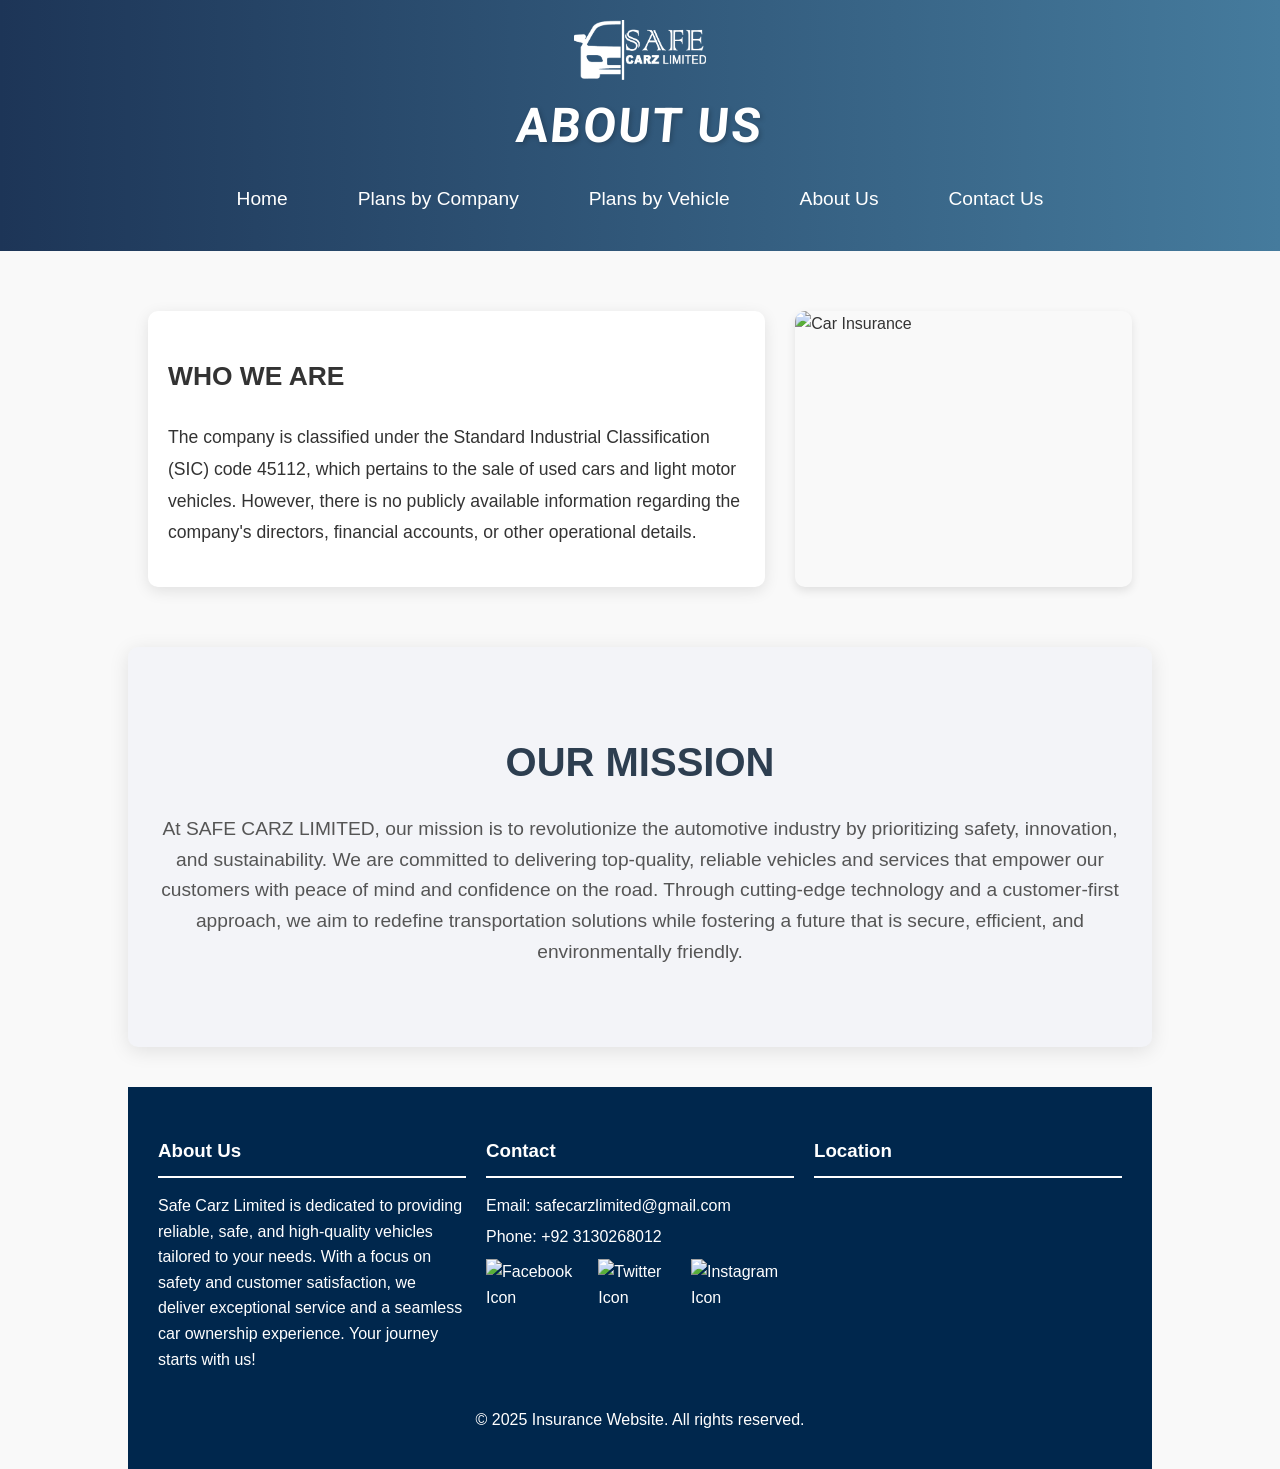
==== AboutUs.html @ 517ec1f9 "Initial commit" ====
<!DOCTYPE html>
<html lang="en">
<head>
    <meta charset="UTF-8">
    <meta name="viewport" content="width=device-width, initial-scale=1.0">
    <title>About Us - Car Insurance</title>
    <link href="https://fonts.googleapis.com/css2?family=Roboto:wght@400;700&display=swap" rel="stylesheet">
    <!-- AOS Library for Scroll Animations -->
    <link rel="stylesheet" href="https://cdn.jsdelivr.net/npm/aos@2.3.4/dist/aos.css">
    <style>
       /* styles.css */

/* General Styles */
body {
    font-family: Arial, sans-serif;
    margin: 0;
    padding: 0;
    box-sizing: border-box;
    line-height: 1.6;
    color: #333;
    background-color: #f9f9f9;
}

header {
    background: linear-gradient(90deg, #1d3557, #457b9d);
    color: #fff;
    padding: 20px 0;
    text-align: center;
    animation: slideDown 1.2s ease-in-out;
}

@keyframes slideDown {
    from {
        transform: translateY(-100%);
    }
    to {
        transform: translateY(0);
    }
}

header h1 {
    font-size: clamp(2.2rem, 5vw, 3rem);
    margin-bottom: 10px;
    letter-spacing: 2px;
}

nav {
    margin-top: 20px;
    position: relative;
}

/* Navbar Links */
nav .menu {
    list-style: none;
    display: flex;
    justify-content: center;
    gap: 20px;
    padding: 0;
    transition: transform 0.5s ease-in-out;
    transform-origin: top;
    animation: fadeInUp 1.2s ease-in-out;
}

@keyframes fadeInUp {
    from {
        opacity: 0;
        transform: translateY(20px);
    }
    to {
        opacity: 1;
        transform: translateY(0);
    }
}

nav .menu li a {
    text-decoration: none;
    color: #fff;
    font-size: 1.2rem;
    padding: 12px 25px;
    border-radius: 5px;
    transition: background-color 0.4s, transform 0.3s;
}

nav .menu li a:hover {
    background-color: #4b86c9;
    transform: scale(1.1);
}

/* Toggle Button */
button.menu-toggle {
    background-color: transparent;
    border: none;
    color: #fff;
    font-size: 2rem;
    cursor: pointer;
    display: none;
    position: absolute;
    /* top: 100; */
    right: 0;
    bottom: 150px;
}

/* Responsive Menu */
@media (max-width: 768px) {
    nav .menu {
        display: none;
        flex-direction: column;
        background: #1d3557;
        position: absolute;
        top: 0px;
        right: 0;
        width: 100%;
    }

    nav .menu.show {
        display: flex;
    }

    button.menu-toggle {
        display: block; /* Show toggle button on smaller screens */
    }
}


    .logo a img {
    height: 60px;  /* Adjust the height to match the navbar height */
    width: auto;   /* Keep the aspect ratio intact */
}

    
header h1 {
    font-size: 3rem;
    margin: 0;
    font-weight: 700;
    font-family: 'Roboto', sans-serif; /* Example custom font */
    text-transform: uppercase; /* Uppercase text */
    letter-spacing: 2px; /* Adds spacing between letters */
    color: #ffffff; /* Darker color for the text */
    text-shadow: 2px 2px 5px rgba(0, 0, 0, 0.2); /* Subtle shadow for depth */
    transform: skewX(-5deg); /* Slanted text */
}


        .container {
            width: 80%;
            margin: 0 auto;
        }

        .about-section {
            display: flex;
            justify-content: space-between;
            margin: 60px 0;
            gap: 30px;
            padding: 0 20px;
        }

        .about-text {
            width: 60%;
            font-size: 1.1rem;
            line-height: 1.8;
            background-color: #fff;
            border-radius: 10px;
            padding: 20px;
            box-shadow: 0 4px 15px rgba(0, 0, 0, 0.1);
            transition: transform 0.3s ease, box-shadow 0.3s ease, background-color 0.3s ease;
            opacity: 0;
            animation: slideInLeft 1s forwards;
        }

        .about-text:hover {
            transform: scale(1.02);
            box-shadow: 0 6px 20px rgba(0, 0, 0, 0.2);
            background-color: #f0f8ff;
        }

        .about-images {
            width: 35%;
            overflow: hidden;
            border-radius: 10px;
            box-shadow: 0 4px 10px rgba(0, 0, 0, 0.1);
            opacity: 0;
            animation: slideInRight 1s forwards;
            transition: transform 0.3s ease;
        }

        .about-images img {
            width: 100%;
            transition: transform 0.3s ease;
        }

        .about-images img:hover {
            transform: scale(1.1);
            cursor: pointer;
        }

        @keyframes slideInLeft {
            from {
                transform: translateX(-100%);
                opacity: 0;
            }
            to {
                transform: translateX(0);
                opacity: 1;
            }
        }

        @keyframes slideInRight {
            from {
                transform: translateX(100%);
                opacity: 0;
            }
            to {
                transform: translateX(0);
                opacity: 1;
            }
        }

        .mission-section {
            background-color: #f3f4f8;
            padding: 50px 20px;
            text-align: center;
            border-radius: 10px;
            box-shadow: 0 4px 20px rgba(0, 0, 0, 0.1);
            margin: 40px 0;
            opacity: 0;
            animation: slideInLeft 1s forwards;
            transition: background-color 0.3s ease;
        }

        .mission-section:hover {
            background-color: #e0f7fa;
        }

        .mission-section h2 {
            font-size: 2.5rem;
            margin-bottom: 20px;
            color: #2d3e50;
        }

        .mission-text {
            font-size: 1.2rem;
            color: #555;
            margin-bottom: 30px;
            line-height: 1.6;
        }

        .team-section {
            display: flex;
            justify-content: space-between;
            margin: 60px 0;
            gap: 30px;
            padding: 0 20px;
        }

        .team-member {
            text-align: center;
            width: 30%;
            transition: transform 0.3s ease;
            border-radius: 10px;
            padding: 20px;
            background-color: #fff;
            box-shadow: 0 4px 15px rgba(0, 0, 0, 0.1);
            opacity: 0;
            animation: slideInRight 1s forwards;
            transition: transform 0.3s ease, box-shadow 0.3s ease, background-color 0.3s ease;
        }

        .team-member:hover {
            transform: translateY(-10px);
            box-shadow: 0 10px 25px rgba(0, 0, 0, 0.15);
            background-color: #f0f8ff;
        }

        .team-member img {
            width: 120px;
            height: 120px;
            border-radius: 50%;
            box-shadow: 0 4px 15px rgba(0, 0, 0, 0.1);
        }

        .team-member h3 {
            margin: 20px 0 5px;
            font-size: 1.5rem;
            color: #333;
        }

        .team-member p {
            color: #777;
            font-size: 1rem;
        }

        footer {
            background-color: #00274d;
            color: white;
            padding: 20px 0;
        }

        .footer-container {
            display: flex;
            flex-wrap: wrap;
            justify-content: space-between;
            max-width: 1200px;
            margin: 0 auto;
            padding: 0 20px;
        }

        .footer-section {
            flex: 1;
            margin: 10px;
            min-width: 250px;
        }

        .footer-section h3 {
            border-bottom: 2px solid #ffffff;
            padding-bottom: 10px;
            margin-bottom: 15px;
        }

        .footer-section p, .footer-section a {
            color: #ffffff;
            text-decoration: none;
            margin: 5px 0;
            display: block;
        }

        .footer-icons {
            display: flex;
            gap: 10px;
        }

        .footer-icons img {
            width: 32px;
            height: 32px;
        }

        .footer-location iframe {
            width: 100%;
            height: 150px;
            border: 0;
        }

        /* Responsive Adjustments */
        @media (max-width: 768px) {
            .about-section, .team-section {
                flex-direction: column;
                gap: 20px;
            }

            .about-text, .about-images, .team-member {
                width: 100%;
            }

            .mission-section {
                padding: 30px 10px;
            }

            .mission-section h2 {
                font-size: 2rem;
            }

            .mission-text {
                font-size: 1rem;
            }

            .footer-container {
                flex-direction: column;
                align-items: center;
            }

            .footer-section {
                margin: 15px 0;
            }

            .footer-icons img {
                width: 24px;
                height: 24px;
            }
        }

        @media (max-width: 480px) {
            .header h1 {
                font-size: 2rem;
            }

            .about-text, .mission-section, .team-member {
                padding: 10px;
            }

            .team-member h3 {
                font-size: 1.2rem;
            }

            footer p {
                font-size: 0.9rem;
            }
        }
    </style>
</head>
<body>
    <header>
        <div class="logo">
            <a href="index.html"><img src="safe.png" alt="Logo"></a>
        </div>
        <h1>ABOUT US</h1>
        <nav>
            <button class="menu-toggle" aria-label="Toggle Navigation">☰</button>
            <ul class="menu">
                <li><a href="index.html">Home</a></li>
                <li><a href="PlansbyCompany.html">Plans by Company</a></li>
                <li><a href="PlansbyVehicle.html">Plans by Vehicle</a></li>
                <li><a href="AboutUs.html">About Us</a></li>
                <li><a href="contact.html">Contact Us</a></li>
            </ul>
        </nav>
    </header>
    
    

    <div class="container">
        <!-- About Section -->
        <section class="about-section" data-aos="fade-up">
            <div class="about-text">
                <h2>WHO WE ARE</h2>
                <p>The company is classified under the Standard Industrial Classification (SIC) code 45112, which pertains to the sale of used cars and light motor vehicles. However, there is no publicly available information regarding the company's directors, financial accounts, or other operational details.</p>
            </div>
            <div class="about-images">
                <img src="https://media.istockphoto.com/id/1341519862/vector/car-insurance-auto-insurance.jpg?s=612x612&w=0&k=20&c=WvOwoHB8SoZwAIbwEe8D1R8eb92h2hG0oB4m-qp6zZY=" alt="Car Insurance" data-aos="zoom-in">
            </div>
        </section>

        <!-- Mission Section -->
        <section class="mission-section" data-aos="fade-up">
            <h2>OUR MISSION</h2>
            <p class="mission-text">At SAFE CARZ LIMITED, our mission is to revolutionize the automotive industry by prioritizing safety, innovation, and sustainability. We are committed to delivering top-quality, reliable vehicles and services that empower our customers with peace of mind and confidence on the road.
                Through cutting-edge technology and a customer-first approach, we aim to redefine transportation solutions while fostering a future that is secure, efficient, and environmentally friendly.


            </p>
        </section>

       

     <!-- Footer -->
     <footer>
        <div class="footer-container">
            <div class="footer-section">
                <h3>About Us</h3>
                <p>Safe Carz Limited is dedicated to providing reliable, safe, and high-quality vehicles tailored to your needs. With a focus on safety and customer satisfaction, we deliver exceptional service and a seamless car ownership experience. Your journey starts with us!</p>
            </div>
            <div class="footer-section">
                <h3>Contact</h3>
                <p>Email: safecarzlimited@gmail.com</p>
                <p>Phone: +92 3130268012</p>
                <div class="footer-icons">
                    <a href="https://www.facebook.com/login.php/"><img src="https://thumbs.dreamstime.com/b/facebook-logo-vector-eps-file-squared-coloured-easily-editable-have-white-background-high-resolution-255557233.jpg" alt="Facebook Icon"></a>
                    <a href="https://pk.linkedin.com/"><img src="https://static.vecteezy.com/system/resources/previews/016/716/470/non_2x/linkedin-icon-free-png.png" alt="Twitter Icon"></a>
                    <a href="https://www.instagram.com/accounts/login/?hl=en"><img src="https://upload.wikimedia.org/wikipedia/commons/thumb/e/e7/Instagram_logo_2016.svg/2048px-Instagram_logo_2016.svg.png" alt="Instagram Icon"></a>
                </div>
            </div>
            <div class="footer-section footer-location">
                <h3>Location</h3>
                <iframe src="https://www.google.com/maps/embed?pb=!1m18!1m12!1m3!1d3153.835434509354!2d144.95543131558267!3d-37.81720997975144!2m3!1f0!2f0!3f0!3m2!1i1024!2i768!4f13.1!3m3!1m2!1s0x6ad642af0f11fd81%3A0xf5773f1d9a6df317!2sFlinders%20St%20Station!5e0!3m2!1sen!2sau!4v1613995208949!5m2!1sen!2sau" allowfullscreen="" loading="lazy"></iframe>
            </div>
        </div>
        <p style="text-align: center; margin-top: 20px;">&copy; 2025 Insurance Website. All rights reserved.</p>
    </footer>


    <!-- AOS Library JS -->
    <script src="https://cdn.jsdelivr.net/npm/aos@2.3.4/dist/aos.js"></script>
    <script>
        // Initialize AOS library
        AOS.init({
            duration: 1000,  // Duration of animations
            once: true,      // Trigger animation only once
            offset: 100      // Offset before animation triggers
        });
    </script>
    <script src="scripts.js"></script>
</body>
</html>
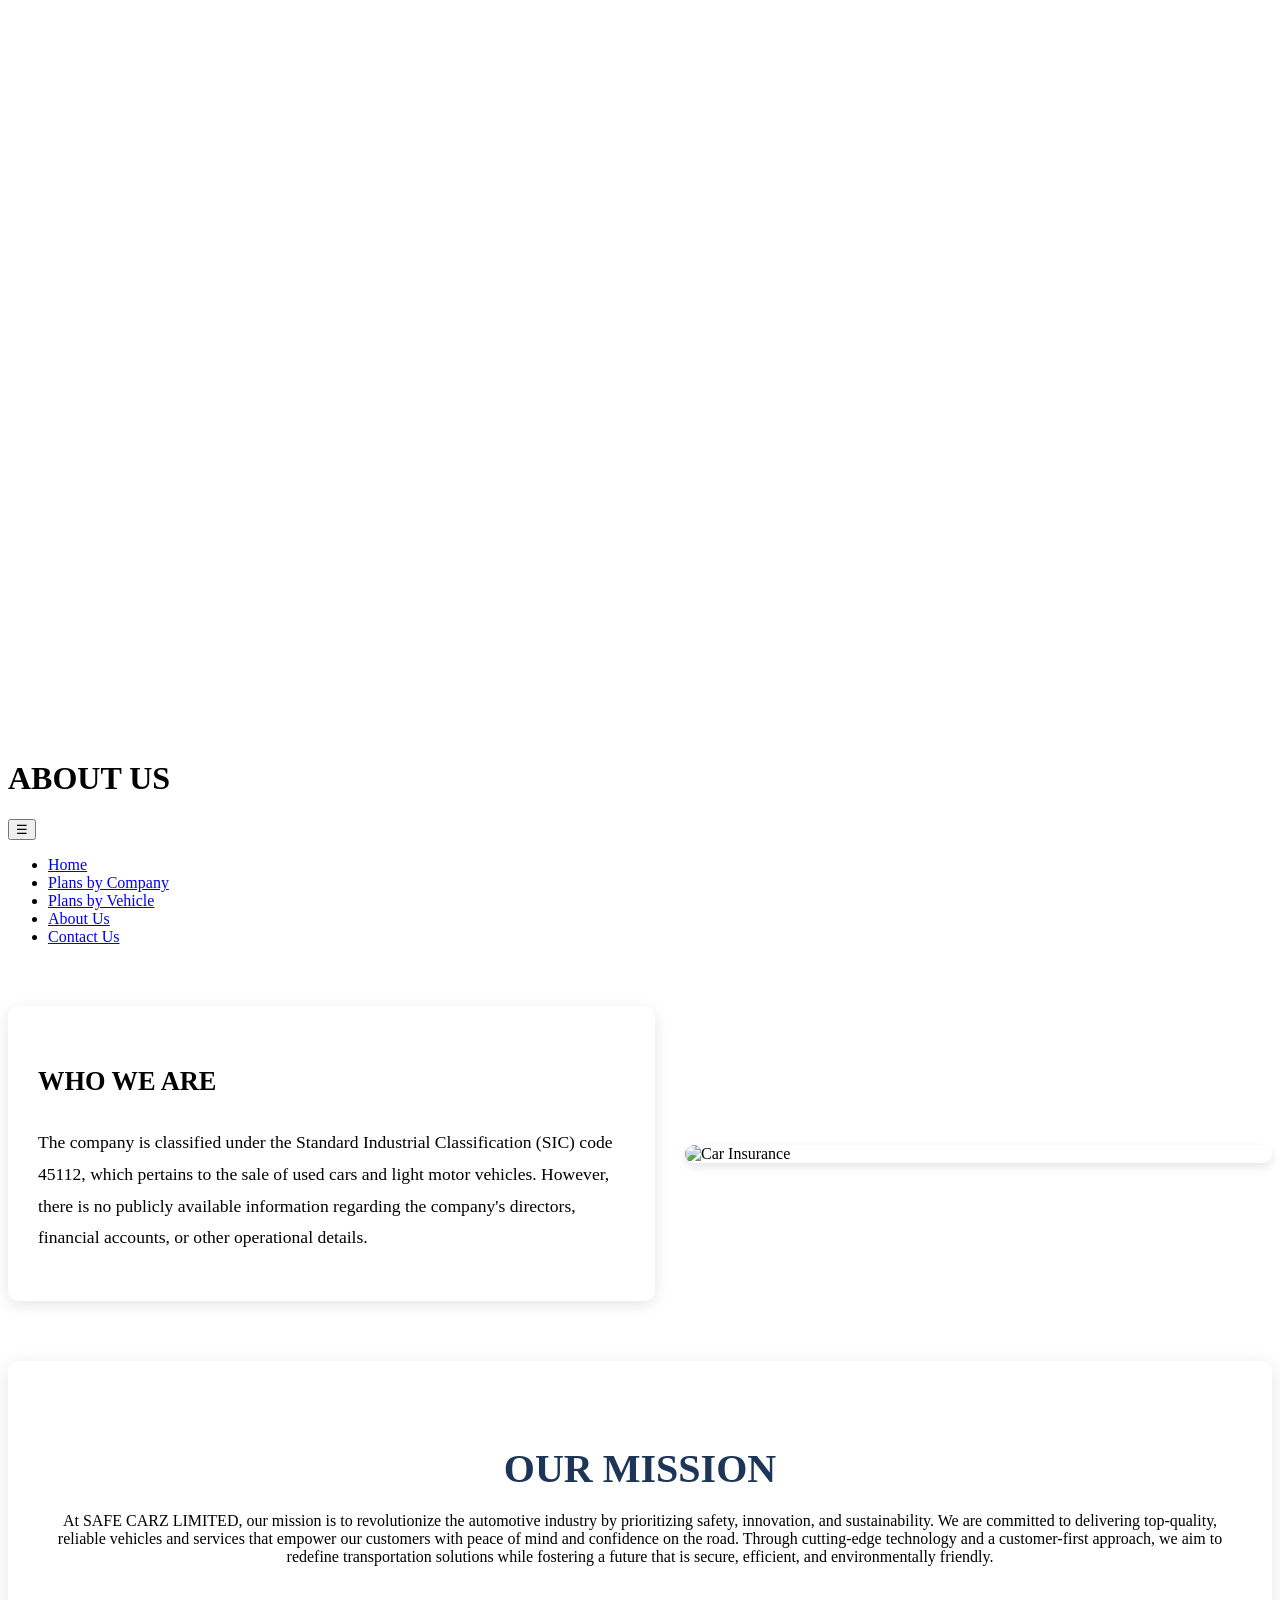
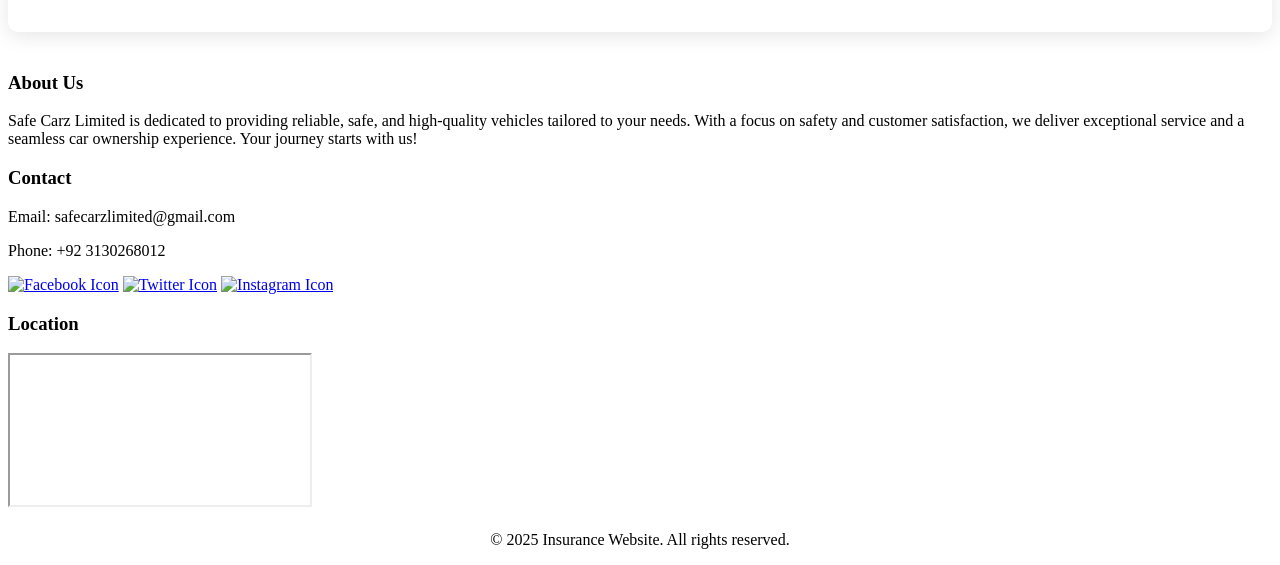
==== commit 197d674e: "Complete project refactor: consolidated CSS, fixed navigation toggle, and optimized responsiveness f" ====
--- a/AboutUs.html
+++ b/AboutUs.html
@@ -8,392 +8,69 @@
     <!-- AOS Library for Scroll Animations -->
     <link rel="stylesheet" href="https://cdn.jsdelivr.net/npm/aos@2.3.4/dist/aos.css">
     <style>
-       /* styles.css */
-
-/* General Styles */
-body {
-    font-family: Arial, sans-serif;
-    margin: 0;
-    padding: 0;
-    box-sizing: border-box;
-    line-height: 1.6;
-    color: #333;
-    background-color: #f9f9f9;
-}
-
-header {
-    background: linear-gradient(90deg, #1d3557, #457b9d);
-    color: #fff;
-    padding: 20px 0;
-    text-align: center;
-    animation: slideDown 1.2s ease-in-out;
-}
-
-@keyframes slideDown {
-    from {
-        transform: translateY(-100%);
-    }
-    to {
-        transform: translateY(0);
-    }
-}
-
-header h1 {
-    font-size: clamp(2.2rem, 5vw, 3rem);
-    margin-bottom: 10px;
-    letter-spacing: 2px;
-}
-
-nav {
-    margin-top: 20px;
-    position: relative;
-}
-
-/* Navbar Links */
-nav .menu {
-    list-style: none;
-    display: flex;
-    justify-content: center;
-    gap: 20px;
-    padding: 0;
-    transition: transform 0.5s ease-in-out;
-    transform-origin: top;
-    animation: fadeInUp 1.2s ease-in-out;
-}
-
-@keyframes fadeInUp {
-    from {
-        opacity: 0;
-        transform: translateY(20px);
-    }
-    to {
-        opacity: 1;
-        transform: translateY(0);
-    }
-}
-
-nav .menu li a {
-    text-decoration: none;
-    color: #fff;
-    font-size: 1.2rem;
-    padding: 12px 25px;
-    border-radius: 5px;
-    transition: background-color 0.4s, transform 0.3s;
-}
-
-nav .menu li a:hover {
-    background-color: #4b86c9;
-    transform: scale(1.1);
-}
-
-/* Toggle Button */
-button.menu-toggle {
-    background-color: transparent;
-    border: none;
-    color: #fff;
-    font-size: 2rem;
-    cursor: pointer;
-    display: none;
-    position: absolute;
-    /* top: 100; */
-    right: 0;
-    bottom: 150px;
-}
-
-/* Responsive Menu */
-@media (max-width: 768px) {
-    nav .menu {
-        display: none;
-        flex-direction: column;
-        background: #1d3557;
-        position: absolute;
-        top: 0px;
-        right: 0;
-        width: 100%;
-    }
-
-    nav .menu.show {
-        display: flex;
-    }
-
-    button.menu-toggle {
-        display: block; /* Show toggle button on smaller screens */
-    }
-}
-
-
-    .logo a img {
-    height: 60px;  /* Adjust the height to match the navbar height */
-    width: auto;   /* Keep the aspect ratio intact */
-}
-
-    
-header h1 {
-    font-size: 3rem;
-    margin: 0;
-    font-weight: 700;
-    font-family: 'Roboto', sans-serif; /* Example custom font */
-    text-transform: uppercase; /* Uppercase text */
-    letter-spacing: 2px; /* Adds spacing between letters */
-    color: #ffffff; /* Darker color for the text */
-    text-shadow: 2px 2px 5px rgba(0, 0, 0, 0.2); /* Subtle shadow for depth */
-    transform: skewX(-5deg); /* Slanted text */
-}
-
-
+    <link rel="stylesheet" href="styles.css">
+    <style>
         .container {
-            width: 80%;
+            width: 90%;
+            max-width: 1200px;
             margin: 0 auto;
         }
 
         .about-section {
             display: flex;
             justify-content: space-between;
+            align-items: center;
             margin: 60px 0;
             gap: 30px;
-            padding: 0 20px;
         }
 
         .about-text {
-            width: 60%;
+            flex: 1;
             font-size: 1.1rem;
             line-height: 1.8;
             background-color: #fff;
             border-radius: 10px;
-            padding: 20px;
+            padding: 30px;
             box-shadow: 0 4px 15px rgba(0, 0, 0, 0.1);
-            transition: transform 0.3s ease, box-shadow 0.3s ease, background-color 0.3s ease;
-            opacity: 0;
-            animation: slideInLeft 1s forwards;
-        }
-
-        .about-text:hover {
-            transform: scale(1.02);
-            box-shadow: 0 6px 20px rgba(0, 0, 0, 0.2);
-            background-color: #f0f8ff;
         }
 
         .about-images {
-            width: 35%;
+            flex: 1;
             overflow: hidden;
             border-radius: 10px;
             box-shadow: 0 4px 10px rgba(0, 0, 0, 0.1);
-            opacity: 0;
-            animation: slideInRight 1s forwards;
-            transition: transform 0.3s ease;
         }
 
         .about-images img {
             width: 100%;
+            display: block;
             transition: transform 0.3s ease;
         }
 
-        .about-images img:hover {
-            transform: scale(1.1);
-            cursor: pointer;
-        }
-
-        @keyframes slideInLeft {
-            from {
-                transform: translateX(-100%);
-                opacity: 0;
-            }
-            to {
-                transform: translateX(0);
-                opacity: 1;
-            }
-        }
-
-        @keyframes slideInRight {
-            from {
-                transform: translateX(100%);
-                opacity: 0;
-            }
-            to {
-                transform: translateX(0);
-                opacity: 1;
-            }
-        }
-
         .mission-section {
-            background-color: #f3f4f8;
-            padding: 50px 20px;
+            background-color: #fff;
+            padding: 50px 30px;
             text-align: center;
             border-radius: 10px;
             box-shadow: 0 4px 20px rgba(0, 0, 0, 0.1);
             margin: 40px 0;
-            opacity: 0;
-            animation: slideInLeft 1s forwards;
-            transition: background-color 0.3s ease;
-        }
-
-        .mission-section:hover {
-            background-color: #e0f7fa;
         }
 
         .mission-section h2 {
             font-size: 2.5rem;
             margin-bottom: 20px;
-            color: #2d3e50;
+            color: #1d3557;
         }
 
-        .mission-text {
-            font-size: 1.2rem;
-            color: #555;
-            margin-bottom: 30px;
-            line-height: 1.6;
-        }
-
-        .team-section {
-            display: flex;
-            justify-content: space-between;
-            margin: 60px 0;
-            gap: 30px;
-            padding: 0 20px;
-        }
-
-        .team-member {
-            text-align: center;
-            width: 30%;
-            transition: transform 0.3s ease;
-            border-radius: 10px;
-            padding: 20px;
-            background-color: #fff;
-            box-shadow: 0 4px 15px rgba(0, 0, 0, 0.1);
-            opacity: 0;
-            animation: slideInRight 1s forwards;
-            transition: transform 0.3s ease, box-shadow 0.3s ease, background-color 0.3s ease;
-        }
-
-        .team-member:hover {
-            transform: translateY(-10px);
-            box-shadow: 0 10px 25px rgba(0, 0, 0, 0.15);
-            background-color: #f0f8ff;
-        }
-
-        .team-member img {
-            width: 120px;
-            height: 120px;
-            border-radius: 50%;
-            box-shadow: 0 4px 15px rgba(0, 0, 0, 0.1);
-        }
-
-        .team-member h3 {
-            margin: 20px 0 5px;
-            font-size: 1.5rem;
-            color: #333;
-        }
-
-        .team-member p {
-            color: #777;
-            font-size: 1rem;
-        }
-
-        footer {
-            background-color: #00274d;
-            color: white;
-            padding: 20px 0;
-        }
-
-        .footer-container {
-            display: flex;
-            flex-wrap: wrap;
-            justify-content: space-between;
-            max-width: 1200px;
-            margin: 0 auto;
-            padding: 0 20px;
-        }
-
-        .footer-section {
-            flex: 1;
-            margin: 10px;
-            min-width: 250px;
-        }
-
-        .footer-section h3 {
-            border-bottom: 2px solid #ffffff;
-            padding-bottom: 10px;
-            margin-bottom: 15px;
-        }
-
-        .footer-section p, .footer-section a {
-            color: #ffffff;
-            text-decoration: none;
-            margin: 5px 0;
-            display: block;
-        }
-
-        .footer-icons {
-            display: flex;
-            gap: 10px;
-        }
-
-        .footer-icons img {
-            width: 32px;
-            height: 32px;
-        }
-
-        .footer-location iframe {
-            width: 100%;
-            height: 150px;
-            border: 0;
-        }
-
-        /* Responsive Adjustments */
         @media (max-width: 768px) {
-            .about-section, .team-section {
+            .about-section {
                 flex-direction: column;
-                gap: 20px;
             }
-
-            .about-text, .about-images, .team-member {
+            .about-text, .about-images {
                 width: 100%;
             }
-
-            .mission-section {
-                padding: 30px 10px;
-            }
-
-            .mission-section h2 {
-                font-size: 2rem;
-            }
-
-            .mission-text {
-                font-size: 1rem;
-            }
-
-            .footer-container {
-                flex-direction: column;
-                align-items: center;
-            }
-
-            .footer-section {
-                margin: 15px 0;
-            }
-
-            .footer-icons img {
-                width: 24px;
-                height: 24px;
-            }
         }
-
-        @media (max-width: 480px) {
-            .header h1 {
-                font-size: 2rem;
-            }
-
-            .about-text, .mission-section, .team-member {
-                padding: 10px;
-            }
-
-            .team-member h3 {
-                font-size: 1.2rem;
-            }
-
-            footer p {
-                font-size: 0.9rem;
-            }
-        }
+    </style>
     </style>
 </head>
 <body>
--- a/styles.css
+++ b/styles.css
@@ -0,0 +1,533 @@
+/* styles.css */
+
+/* General Styles */
+/* General Styles */
+* {
+    margin: 0;
+    padding: 0;
+    box-sizing: border-box;
+}
+
+body {
+    font-family: 'Segoe UI', Tahoma, Geneva, Verdana, sans-serif;
+    line-height: 1.6;
+    color: #333;
+    background-color: #f4f7fc;
+    overflow-x: hidden;
+}
+
+.container {
+    max-width: 1200px;
+    margin: 0 auto;
+    padding: 0 20px;
+}
+
+/* General Navbar Styles */
+header {
+    background: linear-gradient(90deg, #1d3557, #457b9d);
+    color: #fff;
+    padding: 15px 5%;
+    display: flex;
+    justify-content: space-between;
+    align-items: center;
+    position: sticky;
+    top: 0;
+    z-index: 1000;
+    box-shadow: 0 2px 10px rgba(0,0,0,0.1);
+    animation: slideDown 0.8s ease-out;
+}
+
+header h1 {
+    font-size: clamp(1.2rem, 3vw, 1.8rem);
+    margin: 0;
+    letter-spacing: 1px;
+    flex: 1;
+    text-align: center;
+}
+
+.logo img {
+    height: 50px;
+    width: auto;
+    transition: transform 0.3s;
+}
+
+.logo img:hover {
+    transform: scale(1.05);
+}
+
+nav {
+    flex: 0;
+}
+
+/* Navbar Links */
+nav .menu {
+    list-style: none;
+    display: flex;
+    gap: 15px;
+    padding: 0;
+    margin: 0;
+}
+
+@keyframes fadeInUp {
+    from {
+        opacity: 0;
+        transform: translateY(20px);
+    }
+    to {
+        opacity: 1;
+        transform: translateY(0);
+    }
+}
+
+nav .menu li a {
+    text-decoration: none;
+    color: #fff;
+    font-size: 1rem;
+    padding: 8px 15px;
+    border-radius: 5px;
+    transition: all 0.3s ease;
+    white-space: nowrap;
+}
+
+nav .menu li a:hover {
+    background-color: rgba(255, 255, 255, 0.2);
+    transform: translateY(-2px);
+}
+
+/* Toggle Button */
+button.menu-toggle {
+    background-color: transparent;
+    border: none;
+    color: #fff;
+    font-size: 1.8rem;
+    cursor: pointer;
+    display: none;
+    padding: 5px;
+    transition: transform 0.3s;
+}
+
+button.menu-toggle:active {
+    transform: scale(0.9);
+}
+
+/* Responsive Menu */
+@media (max-width: 768px) {
+    header {
+        padding: 10px 20px;
+    }
+
+    header h1 {
+        font-size: 1.2rem;
+        text-align: left;
+        margin-left: 10px;
+    }
+
+    button.menu-toggle {
+        display: block;
+    }
+
+    nav .menu {
+        display: none;
+        flex-direction: column;
+        background: #1d3557;
+        position: absolute;
+        top: 100%;
+        left: 0;
+        width: 100%;
+        padding: 20px 0;
+        box-shadow: 0 5px 15px rgba(0,0,0,0.3);
+        z-index: 999;
+    }
+
+    nav .menu.show {
+        display: flex;
+        animation: slideInDown 0.3s ease-out;
+    }
+
+    nav .menu li {
+        text-align: center;
+        width: 100%;
+    }
+
+    nav .menu li a {
+        display: block;
+        padding: 15px;
+        font-size: 1.2rem;
+        border-bottom: 1px solid rgba(255,255,255,0.1);
+    }
+}
+
+@keyframes slideInDown {
+    from { opacity: 0; transform: translateY(-10px); }
+    to { opacity: 1; transform: translateY(0); }
+}
+
+
+h2 {
+    font-size: 2rem;
+    color: #1d3557;
+    margin-bottom: 20px;
+    text-align: center;
+    animation: fadeInUp 1.3s ease-in-out;
+}
+
+@keyframes fadeInUp {
+    from {
+        opacity: 0;
+        transform: translateY(30px);
+    }
+    to {
+        opacity: 1;
+        transform: translateY(0);
+    }
+}
+
+
+/* Banner Section */
+.banner {
+    background: linear-gradient(rgba(0,0,0,0.5), rgba(0,0,0,0.5)), url('final.jpg') no-repeat center center/cover;
+    color: #fff;
+    text-align: center;
+    padding: 100px 20px;
+}
+
+.banner h1 {
+    font-size: clamp(2rem, 8vw, 3.5rem);
+    margin-bottom: 20px;
+}
+
+.banner p {
+    font-size: clamp(1rem, 3vw, 1.3rem);
+    max-width: 800px;
+    margin: 0 auto;
+}
+
+.intro {
+    padding: 2rem 1rem;
+    text-align: center;
+    font-family: 'Arial', sans-serif; /* Updated font style */
+}
+
+/* CSS for h2 style and typing animation */
+.intro h2 {
+    font-family: 'Arial', sans-serif;
+    font-size: clamp(1.5rem, 6vw, 2.5rem);
+    font-weight: bold;
+    color: #003366;
+    text-align: center;
+    margin: 0 auto 20px;
+    display: block;
+    overflow: hidden;
+    white-space: normal; /* Changed from nowrap to allow wrapping on mobile */
+    border-right: .15em solid orange;
+    width: fit-content;
+}
+
+@media (min-width: 769px) {
+    .intro h2 {
+        white-space: nowrap;
+        animation: typing 3s steps(40) 0.5s forwards, blink-caret 0.75s step-end infinite;
+    }
+}
+
+/* Typing effect */
+@keyframes typing {
+    from {
+        width: 0;
+    }
+    to {
+        width: 100%;
+    }
+}
+
+/* Blink effect for the cursor */
+@keyframes blink-caret {
+    50% {
+        border-color: transparent;
+    }
+}
+
+/* Blink effect for the cursor */
+@keyframes blink-caret {
+    50% {
+        border-color: transparent;
+    }
+}
+
+
+.intro p {
+    font-size: 1.1rem; /* Slightly larger text for readability */
+    max-width: 600px;
+    margin: 0 auto;
+    color: #333; /* Neutral dark gray for text */
+}
+ 
+.intro img {
+    border-radius: 50px;
+}
+
+.benefits {
+    list-style: none;
+    padding: 0;
+    margin: 0 auto 2rem;
+    max-width: 800px;
+    text-align: left;
+}
+
+.icon-grid {
+    display: grid;
+    grid-template-columns: repeat(auto-fit, minmax(150px, 1fr));
+    gap: 1.5rem;
+    max-width: 800px;
+    margin: 0 auto;
+}
+
+.icon-item {
+    text-align: center;
+    padding: 1rem;
+    background: #fff;
+    border: 1px solid #ddd;
+    border-radius: 50%;
+    transition: transform 0.3s, box-shadow 0.3s, background 0.3s ease;
+    width: 150px;
+    height: 150px;
+    display: flex;
+    flex-direction: column;
+    align-items: center;
+    justify-content: center;
+}
+
+.icon-item:hover {
+    transform: translateY(-5px);
+    box-shadow: 0 4px 8px rgba(0, 0, 0, 0.1);
+    background: #8ebff0; /* Dark blue background on hover */
+    color: #ffffff; /* White text on hover */
+}
+
+.icon-item img {
+    max-width: 90px;
+    margin-bottom: 0.5rem;
+    transition: filter 0.3s ease;
+}
+
+.icon-item:hover img {
+    filter: brightness(0.9); /* Slightly dim the image on hover */
+}
+
+.icon-item p {
+    margin: 0;
+    font-weight: bold;
+    color: #003366; /* Default dark blue text */
+    transition: color 0.3s ease;
+}
+
+.icon-item:hover p {
+    color: #ffffff; /* White text on hover */
+}
+
+
+/* PlansbyCompany Section */
+.PlansbyCompany {
+    background: #eef6ff;
+    padding: 2rem 1rem;
+    text-align: center;
+}
+
+.PlansbyCompany h2 {
+    font-size: 2rem;
+    margin-bottom: 1.5rem;
+}
+
+.category-grid {
+    display: flex;
+    justify-content: center;
+    gap: 1rem;
+    flex-wrap: wrap;
+}
+
+.category {
+    background: #0078d7;
+    color: white;
+    padding: 1rem 2rem;
+    border-radius: 5px;
+    text-decoration: none;
+    font-size: 1.2rem;
+    transition: background 0.3s;
+}
+
+.category:hover {
+    background: #0053a5;
+}
+/* Responsive Design */
+@media (max-width: 768px) {
+    .contact-info {
+        text-align: center;
+    }
+    
+    .social-icons {
+        text-align: center;
+    }
+}
+/* Modal styles */
+.modal {
+    display: none; 
+    position: fixed; 
+    z-index: 1000; 
+    left: 0;
+    top: 0;
+    width: 100%; 
+    height: 100%; 
+    overflow: auto; 
+    background-color: rgba(0, 0, 0, 0.85); /* Dark overlay with a soft opacity */
+    animation: fadeIn 0.6s ease-in-out; /* Fade-in effect */
+}
+
+/* Modal content styles */
+.modal-content {
+    background: linear-gradient(135deg, #2c3e50, #34495e); /* Subtle gradient */
+    margin: 10% auto; 
+    padding: 40px;
+    border-radius: 20px; /* Soft, rounded corners */
+    width: 80%; 
+    max-width: 600px;
+    color: #ecf0f1; /* Light gray text */
+    text-align: center;
+    box-shadow: 0 10px 25px rgba(0, 0, 0, 0.5); /* Strong shadow for depth */
+    transition: transform 0.3s ease, box-shadow 0.3s ease, background-color 0.3s ease; /* Smooth transitions */
+    border: 3px solid transparent; /* Transparent border */
+    background-clip: padding-box; /* To prevent border from overlapping with the gradient */
+    font-family: 'Poppins', sans-serif; /* Clean, modern font */
+    position: relative;
+}
+
+/* Adding a subtle texture background */
+.modal-content {
+    background-image: url('https://www.transparenttextures.com/patterns/diagonal-stripes.png'); /* Subtle striped pattern */
+    background-size: 15px 15px; /* Scale of the stripes */
+    background-repeat: repeat; /* Repeat the texture */
+}
+
+/* Heading and paragraph styling */
+.modal-content h3 {
+    margin-bottom: 20px;
+    font-size: 28px;
+    font-weight: 700;
+    letter-spacing: 1.2px;
+    color: #f39c12; /* Warm yellow heading */
+    text-transform: uppercase; /* Uppercase for emphasis */
+}
+
+.modal-content p {
+    margin-bottom: 30px;
+    font-size: 18px;
+    line-height: 1.6;
+    color: #bdc3c7; /* Light gray for the text */
+}
+
+/* Close button styles */
+.close {
+    color: #fff; /* White close button */
+    font-size: 36px;
+    font-weight: bold;
+    cursor: pointer;
+    position: absolute;
+    top: 15px;
+    right: 20px;
+    padding: 8px;
+    transition: transform 0.3s ease, color 0.3s ease; /* Smooth transition */
+}
+
+.close:hover,
+.close:focus {
+    color: #f39c12; /* Warm yellow for hover effect */
+    transform: rotate(180deg); /* Rotate close button */
+    text-decoration: none;
+}
+
+/* Hover effects for modal content */
+.modal-content:hover {
+    transform: scale(1.05); /* Slight zoom effect on hover */
+    box-shadow: 0 20px 50px rgba(0, 0, 0, 0.6); /* Stronger shadow */
+    background: linear-gradient(135deg, #34495e,  #00008B); /* Reverse gradient on hover */
+}
+
+/* Animation for the modal */
+@keyframes fadeIn {
+    0% {
+        opacity: 0;
+        transform: scale(0.9);
+    }
+    100% {
+        opacity: 1;
+        transform: scale(1);
+    }
+}
+
+/* Optional: Adding a more luxurious feel */
+.modal-content::before {
+    content: "";
+    position: absolute;
+    top: 0;
+    left: 0;
+    right: 0;
+    bottom: 0;
+    background: rgba(0, 0, 0, 0.2); /* Darker overlay */
+    border-radius: 20px;
+    z-index: -1;
+    box-shadow: 0 4px 10px rgba(0, 0, 0, 0.4); /* Soft shadow around the modal */
+}
+
+footer {
+    background-color: #00274d;
+    color: white;
+    padding: 20px 0;
+}
+
+.footer-container {
+    display: flex;
+    flex-wrap: wrap;
+    justify-content: space-between;
+    max-width: 1200px;
+    margin: 0 auto;
+    padding: 0 20px;
+}
+
+.footer-section {
+    flex: 1;
+    margin: 10px;
+    min-width: 250px;
+}
+
+.footer-section h3 {
+    border-bottom: 2px solid #ffffff;
+    padding-bottom: 10px;
+    margin-bottom: 15px;
+}
+
+.footer-section p, .footer-section a {
+    color: #ffffff;
+    text-decoration: none;
+    margin: 5px 0;
+    display: block;
+}
+
+.footer-icons {
+    display: flex;
+    gap: 10px;
+}
+
+.footer-icons img {
+    width: 32px;
+    height: 32px;
+}
+
+.footer-location iframe {
+    width: 100%;
+    height: 150px;
+    border: 0;
+}
+
+
+
+
+
